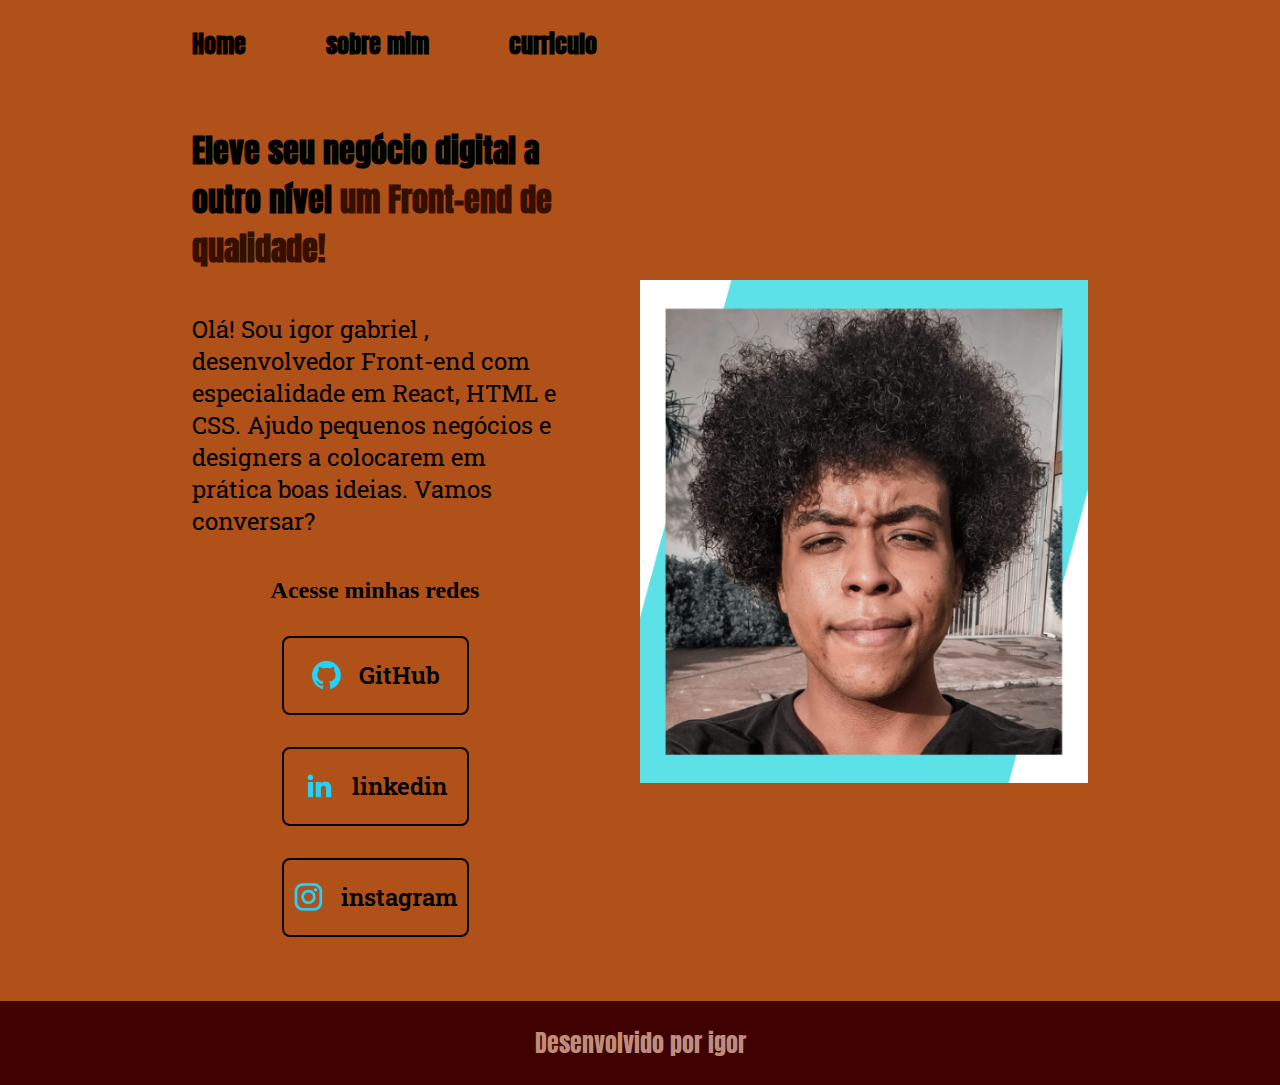
==== index.html @ d8c1c969 "1.0" ====
<!DOCTYPE html>
<html lang="pt-br">
<head>
    <meta charset="UTF-8">
    <meta http-equiv="X-UA-Compatible" content="IE=edge">
    <meta name="viewport" content="width=device-width, initial-scale=1.0">
    <title>Portfolio</title>
    <link rel="stylesheet"  href="./styles/style.css">
</head>
<body>
<header class="cabecalho">
    <nav class="cabecalho__menu">
        <a class="cabecalho__menu__link" href="index.html"> Home </a>
       <a class="cabecalho__menu__link"href="about.html">sobre mim </a> 
       <a class="cabecalho__menu__link"href="curriculum.html">curriculo</a>
    </nav>
</header>
<main class="apresentacao"> 
    <section class="apresentacao__conteudo">
    <h1 class="apresentacao__conteudo__titulo">
        Eleve seu negócio digital a outro nível 
        <strong class="titulo-destaque"> um Front-end de qualidade! 
        </strong></h1>
        <P class = "apresentacao__conteudo__texto">Olá! Sou igor gabriel , desenvolvedor Front-end com especialidade em 
            React, HTML e CSS. Ajudo pequenos negócios 
            e designers a colocarem em prática boas ideias. Vamos conversar?</P>
            <div class = "apresentacao__links">
                <h2 apresentacao__links__subtitulo>Acesse minhas redes</h2>
                
            <a class = "apresentacao__links__navegacao" href="https://github.com/Igorgabrielalvesdossantos">
                <img src="./assets/github.png"> GitHub

                <a class = "apresentacao__links__navegacao" href="https://www.linkedin.com/in/igor-gabriel-b8103221a/">
                    <img src="./assets/linkedin.png"> linkedin

                    <a class = "apresentacao__links__navegacao" href="https://www.instagram.com/igor_gabriel_ord/?hl=pt-br">
                        <img src="./assets/instagram.png"> instagram
    
            </a>
            
        </div>
        </section>
        <img class="apresentacao_imagem"  src="./assets/imag0.7.png"> 

</main>
<footer class="Rodape">
    <p>Desenvolvido por igor</p>
</footer>
</body>
</html>
---- styles/style.css ----
@import url('https://fonts.googleapis.com/css2?family=Anton&family=Roboto+Slab&display=swap');
:root{
    --cor-primeiracor: #AF5118;
    --cor-segundacor: #000000;
    --cor-terceiracor: #351001;
    --cor-quartacor:#060003;
    --cor-quintacor:#012028;
    --cir-sextacor:#012028;
    --cor--linkhover:#00262f;
    --cor--textohover:#960606;
    --cor--setimacor:#850505;
    --cor--oitavacor:#9a440f;
    --cor--nonacor:#BF8D7A;
    --cor--decimacor:#440303;
    --cor--decimaprimeiracor:#400101;


    --fonte--principal:'Anton', sans-serif;
    --fonte--secundaria:'Roboto Slab', serif;
}

*{
   margin: 0;
   padding:0;
}
body {
    box-sizing: content-box;
background-color: var(--cor-primeiracor);
color: var(--cor-segundacor);
}

.cabecalho{
    padding: 2% 0 0 15%;
}

.cabecalho__menu{
    display: flex;
    gap: 80px;


}

.cabecalho__menu__link{
    font-family: var(--fonte--principal);
    font-size: 1.5rem;
    font-weight: 600;
    color: var(--cor-segundacor);
    text-decoration: none;
}

.apresentacao{
    padding:  5% 15%;
    display: flex; 
    align-items: center;
    justify-content:space-between; 
    gap: 82px;
}

.apresentacao__conteudo{
    width:50%;
    display: flex;
flex-direction: column;
gap: 40px;
}

.titulo-destaque {
    color:var(--cor-terceiracor);
}
.apresentacao__conteudo__titulo{
    font-size: 2,25rem;
    font-family: var(--fonte--principal);
}
.apresentacao__conteudo__texto{
    font-size: 1.5rem ;
    font-family: var(--fonte--secundaria);
}
.apresentacao__links{
    display: flex;
    flex-direction: column;
    justify-content:space-between; 
    align-items: center;
    gap: 32px;
}

.apresentacao__links__subtitulo{

    font-family: var(--fonte--principal);
    font-size: 1.5rem;
}



.apresentacao__links__navegacao{
    display: flex;
    justify-content:center;
    gap: 16px ;
    border: 2px solid var(--cor-quartacor);
    width: 50%; 
    text-align: center;
    border-radius: 8px;
    font-size: 1.5rem;
    font-weight: 600;
    padding: 21.5px 0;
    text-decoration: none ;
    color:var(--cor-segundacor);
    font-family: var(--fonte--secundaria);
}
.apresentacao__links__link:hover{
    background-color: var(--cor--setimacor);
}
.apresentacao__conteudo__titulo:hover{
    background-color:var(--cor--oitavacor);
}



.apresentacao_imagem{
    width: 50%;

}

.Rodape{
    color: var(--cor--nonacor);
    background-color:var(--cor--decimaprimeiracor);
    padding: 24px;
    text-align: center;
    font-family: var(--fonte--principal);
    font-size: 1.5rem;
    font-weight: 400;
}

.apresentacao__conteudo__texto__TITULO{
    color: var(--cor--decimacor);
    font-family: var(--fonte--principal);
    font-weight: 400;
    font-size: 1.5rem ;
}
.apresentacao__conteudo__texto__TITULO__DESCRICAO{
    color: var(--cor-segundacor);
    font-family: var(--fonte--secundaria);
    font-weight: 400;
    font-size: 1.18rem;
    line-height: 5px;
}
.cabecalho__menu__link:hover{
    color: var(--cor--linkhover);
}

.apresentacao__conteudo__texto a{
    text-decoration: none;
    color: var(--cor-quintacor);
}
.apresentacao__conteudo__texto a:hover{
    color:var(--cor--textohover);
}

@media (max-width:1200px ){
    .cabecalho{
        padding: 10%;
    }
    .cabecalho__menu{
        justify-content: center;
    }
    .apresentacao{
        flex-direction: column-reverse;
        padding: 5%;
    }

.apresentacao__conteudo{
    width: auto;
}
}
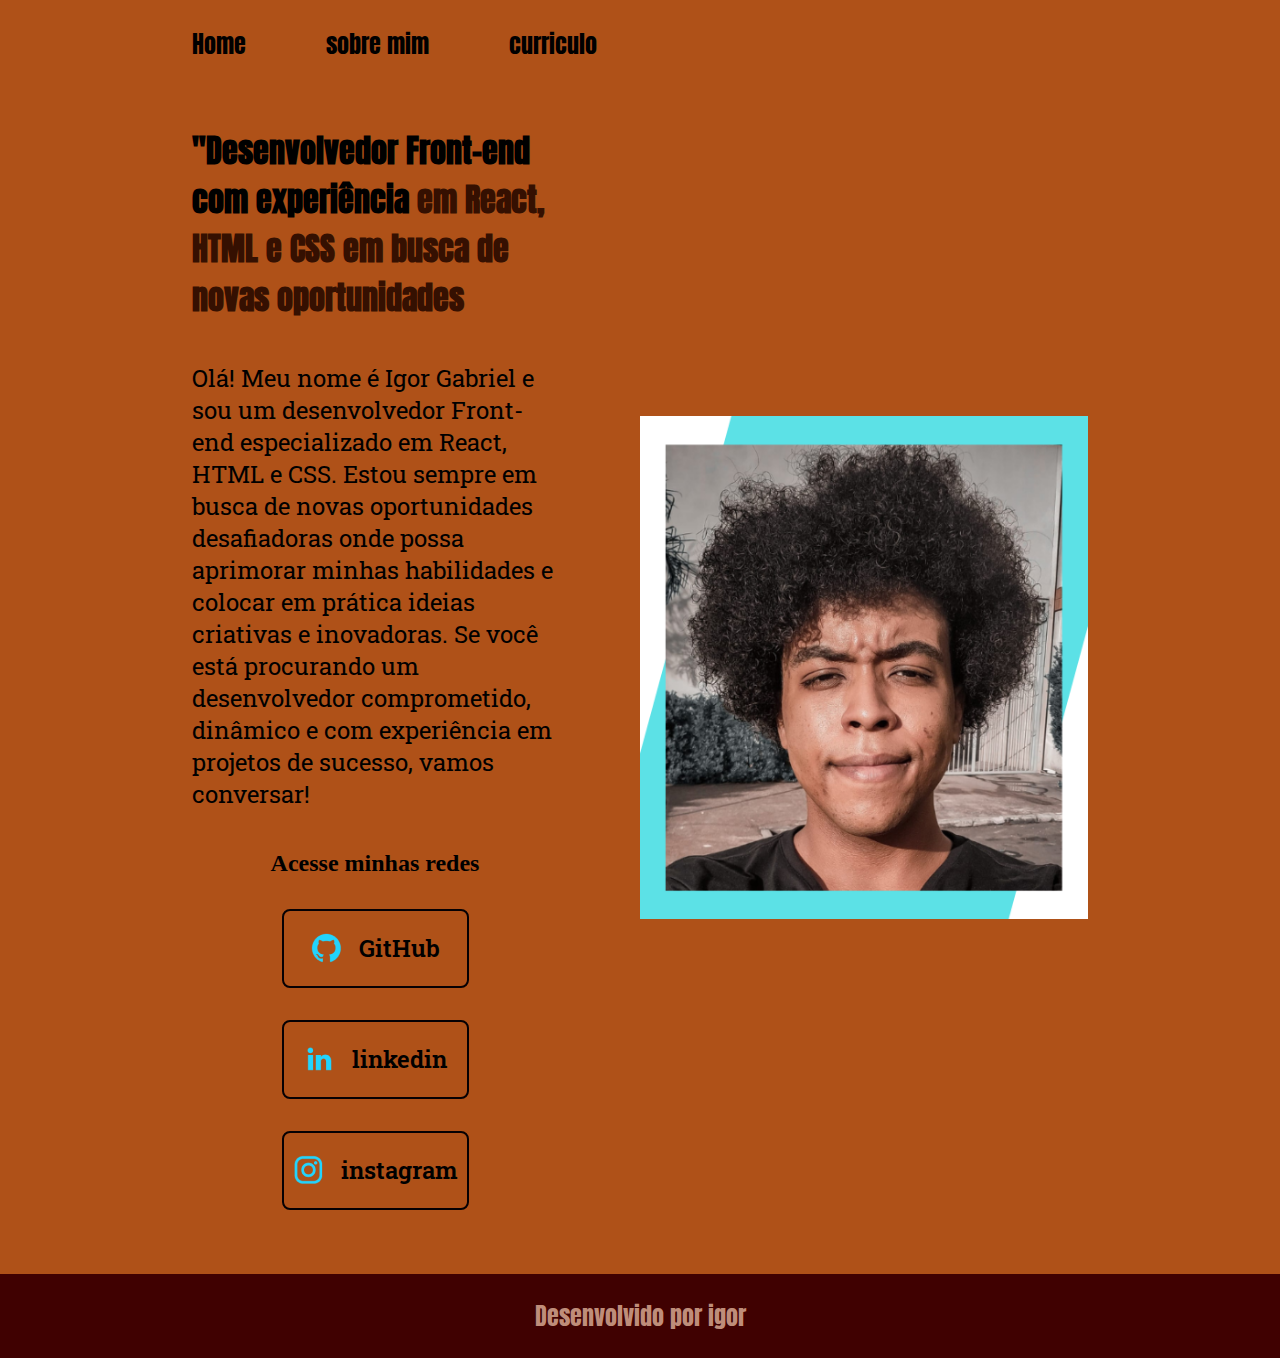
==== commit 49524ca6: "1.2" ====
--- a/index.html
+++ b/index.html
@@ -18,12 +18,10 @@
 <main class="apresentacao"> 
     <section class="apresentacao__conteudo">
     <h1 class="apresentacao__conteudo__titulo">
-        Eleve seu negócio digital a outro nível 
-        <strong class="titulo-destaque"> um Front-end de qualidade! 
+        "Desenvolvedor Front-end com experiência 
+        <strong class="titulo-destaque"> em React, HTML e CSS em busca de novas oportunidades
         </strong></h1>
-        <P class = "apresentacao__conteudo__texto">Olá! Sou igor gabriel , desenvolvedor Front-end com especialidade em 
-            React, HTML e CSS. Ajudo pequenos negócios 
-            e designers a colocarem em prática boas ideias. Vamos conversar?</P>
+        <P class = "apresentacao__conteudo__texto">Olá! Meu nome é Igor Gabriel e sou um desenvolvedor Front-end especializado em React, HTML e CSS. Estou sempre em busca de novas oportunidades desafiadoras onde possa aprimorar minhas habilidades e colocar em prática ideias criativas e inovadoras. Se você está procurando um desenvolvedor comprometido, dinâmico e com experiência em projetos de sucesso, vamos conversar!</P>
             <div class = "apresentacao__links">
                 <h2 apresentacao__links__subtitulo>Acesse minhas redes</h2>
                 
--- a/styles/style.css
+++ b/styles/style.css
@@ -44,7 +44,7 @@
 .cabecalho__menu__link{
     font-family: var(--fonte--principal);
     font-size: 1.5rem;
-    font-weight: 600;
+    font-weight: 500;
     color: var(--cor-segundacor);
     text-decoration: none;
 }
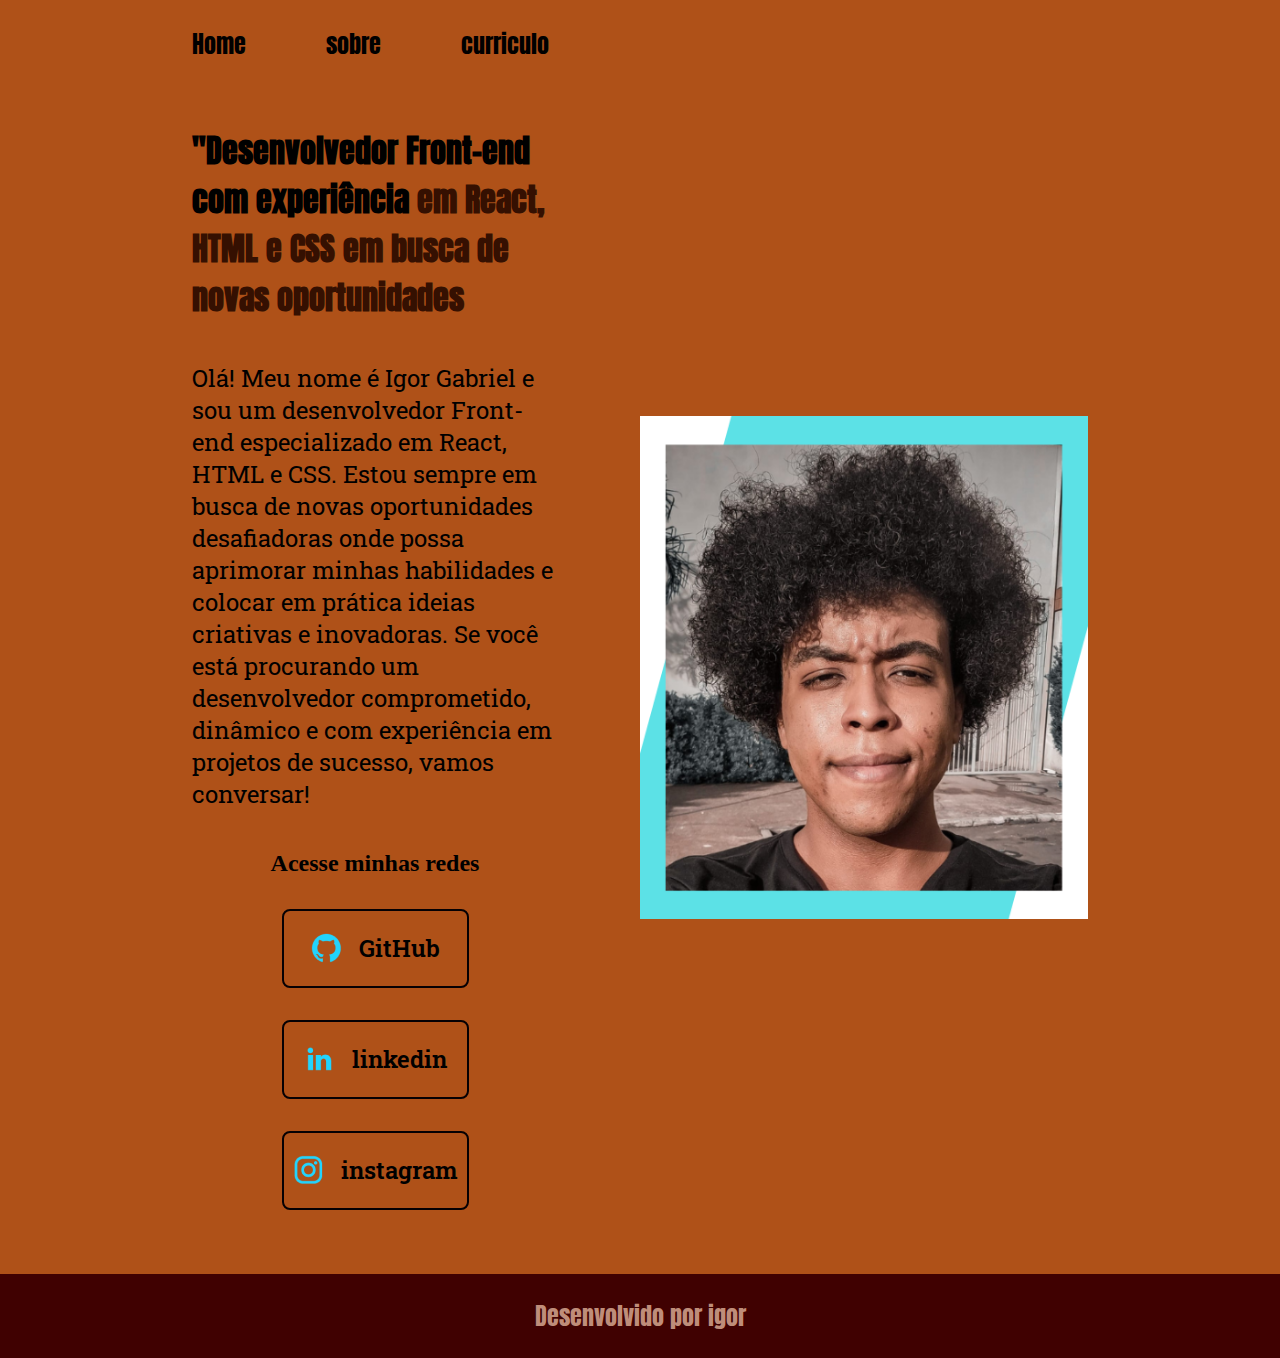
==== commit 8ac7fc41: "1.2.1.1" ====
--- a/index.html
+++ b/index.html
@@ -11,7 +11,7 @@
 <header class="cabecalho">
     <nav class="cabecalho__menu">
         <a class="cabecalho__menu__link" href="index.html"> Home </a>
-       <a class="cabecalho__menu__link"href="about.html">sobre mim </a> 
+       <a class="cabecalho__menu__link"href="about.html">sobre </a> 
        <a class="cabecalho__menu__link"href="curriculum.html">curriculo</a>
     </nav>
 </header>
